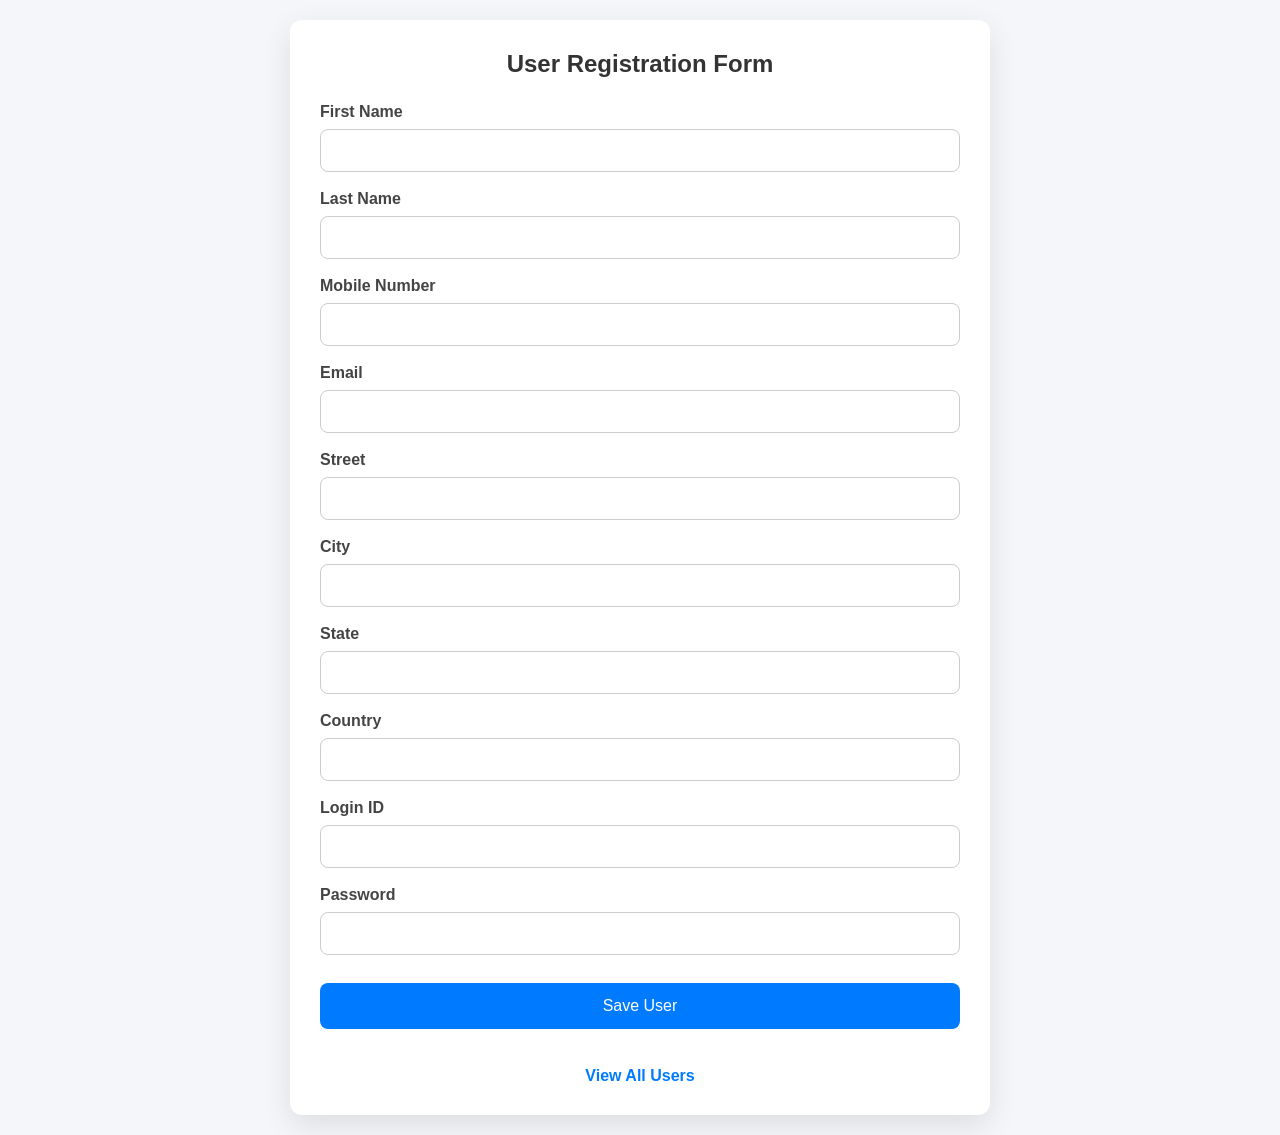
==== index.html @ 52127677 "first commit" ====
<!DOCTYPE html>
<html lang="en">

<head>
    <meta charset="UTF-8">
    <meta name="viewport" content="width=device-width, initial-scale=1.0">
    <title>User Registration</title>

    <link rel="stylesheet" href="style.css">
</head>

<body>

    <div class="container">

        <h2>User Registration Form</h2>

        <form id="userForm">

            <div class="input-group">
                <label>First Name</label>
                <input type="text" id="firstName" required>
            </div>

            <div class="input-group">
                <label>Last Name</label>
                <input type="text" id="lastName" required>
            </div>

            <div class="input-group">
                <label>Mobile Number</label>
                <input type="text" id="mobile" maxlength="10" required>
            </div>

            <div class="input-group">
                <label>Email</label>
                <input type="email" id="email" required>
            </div>

            <div class="input-group">
                <label>Street</label>
                <input type="text" id="street" required>
            </div>

            <div class="input-group">
                <label>City</label>
                <input type="text" id="city" required>
            </div>

            <div class="input-group">
                <label>State</label>
                <input type="text" id="state" required>
            </div>

            <div class="input-group">
                <label>Country</label>
                <input type="text" id="country" required>
            </div>

            <div class="input-group">
                <label>Login ID</label>
                <input type="text" id="loginId" maxlength="8" required>
            </div>

            <div class="input-group">
                <label>Password</label>
                <input type="password" id="password" required>
            </div>

            <button type="submit">Save User</button>

        </form>

        <br>

        <a href="view.html">View All Users</a>

    </div>

    <script src="https://code.jquery.com/jquery-3.7.1.min.js"></script>

    <script src="script.js"></script>

</body>

</html>
---- style.css ----
*{
    margin:0;
    padding:0;
    box-sizing:border-box;
    font-family:Arial, Helvetica, sans-serif;
}

body{
    background:#f4f6f9;
    display:flex;
    justify-content:center;
    align-items:center;
    min-height:100vh;
    padding:20px;
}

.container{
    width:100%;
    max-width:700px;
    background:#fff;
    padding:30px;
    border-radius:12px;
    box-shadow:0 10px 30px rgba(0,0,0,0.1);
}

h2{
    text-align:center;
    color:#333;
    margin-bottom:25px;
}

.input-group{
    margin-bottom:18px;
}

label{
    display:block;
    margin-bottom:8px;
    font-weight:bold;
    color:#444;
}

input{
    width:100%;
    padding:12px;
    border:1px solid #ccc;
    border-radius:8px;
    font-size:15px;
}

input:focus{
    outline:none;
    border-color:#007bff;
}

button{
    width:100%;
    padding:14px;
    background:#007bff;
    color:white;
    border:none;
    border-radius:8px;
    cursor:pointer;
    font-size:16px;
    margin-top:10px;
}

button:hover{
    background:#0056b3;
}

a{
    display:block;
    text-align:center;
    margin-top:20px;
    text-decoration:none;
    color:#007bff;
    font-weight:bold;
}

table{
    width:100%;
    border-collapse:collapse;
    margin-top:20px;
}

table th{
    background:#007bff;
    color:white;
}

table th,
table td{
    border:1px solid #ddd;
    padding:12px;
    text-align:center;
}

tr:nth-child(even){
    background:#f8f8f8;
}

@media(max-width:768px){

.container{
    padding:20px;
}

table{
    font-size:13px;
}

}
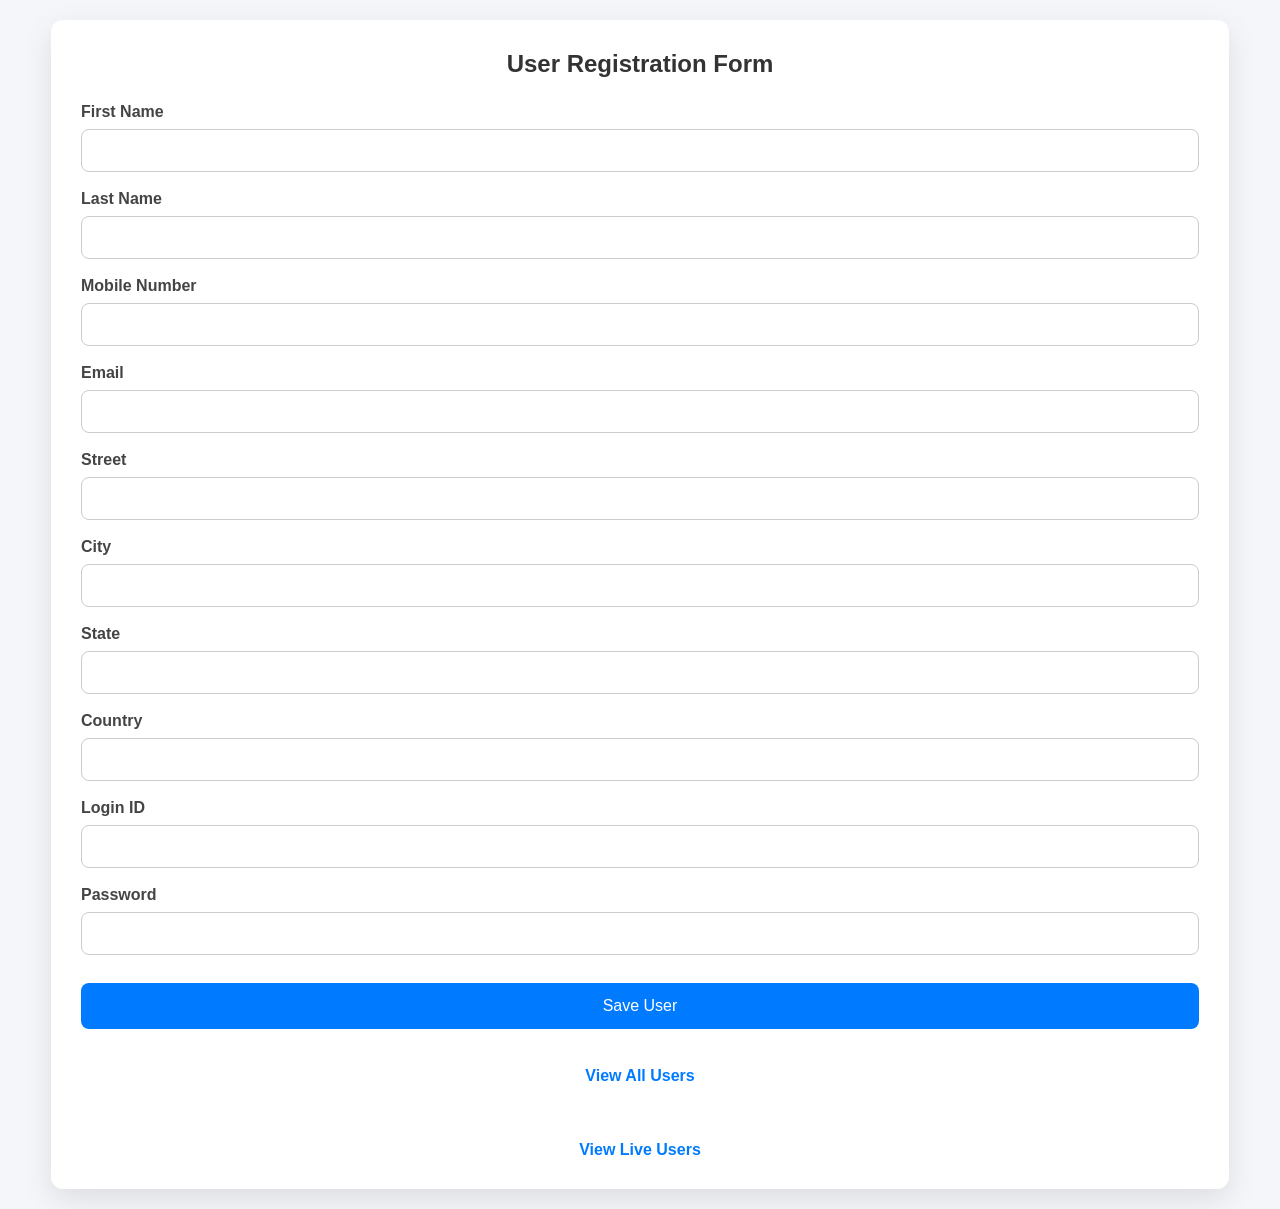
==== commit 128a63d9: "Frontend updated" ====
--- a/index.html
+++ b/index.html
@@ -75,9 +75,16 @@
 
         <a href="view.html">View All Users</a>
 
+        <br><br>
+
+    <a href="liveUsers.html">View Live Users</a>
+
     </div>
 
     <script src="https://code.jquery.com/jquery-3.7.1.min.js"></script>
+    <script src="https://cdn.socket.io/4.8.1/socket.io.min.js"></script>
+
+    <script src="socket.js"></script>
 
     <script src="script.js"></script>
 
--- a/style.css
+++ b/style.css
@@ -15,8 +15,8 @@
 }
 
 .container{
-    width:100%;
-    max-width:700px;
+    width:95%;
+    max-width:1400px;
     background:#fff;
     padding:30px;
     border-radius:12px;
@@ -78,36 +78,100 @@
     font-weight:bold;
 }
 
+/* ---------- Table ---------- */
+
+.table-container{
+    width:100%;
+    overflow-x:auto;
+    margin-top:20px;
+}
+
 table{
     width:100%;
+    min-width:1200px;
     border-collapse:collapse;
-    margin-top:20px;
 }
 
 table th{
     background:#007bff;
-    color:white;
+    color:#fff;
+    padding:12px;
+}
+
+table td{
+    padding:12px;
+    border:1px solid #ddd;
+    text-align:center;
+    vertical-align:middle;
+    word-break:break-word;
 }
 
 table th,
 table td{
     border:1px solid #ddd;
-    padding:12px;
-    text-align:center;
 }
 
-tr:nth-child(even){
+tbody tr:nth-child(even){
     background:#f8f8f8;
+}
+
+tbody tr:hover{
+    background:#eef5ff;
+}
+
+/* Column Widths */
+
+th:nth-child(1),
+td:nth-child(1),
+th:nth-child(2),
+td:nth-child(2){
+    min-width:120px;
+}
+
+th:nth-child(3),
+td:nth-child(3){
+    min-width:120px;
+}
+
+th:nth-child(4),
+td:nth-child(4){
+    min-width:240px;
+}
+
+th:nth-child(5),
+td:nth-child(5){
+    min-width:220px;
+}
+
+th:nth-child(6),
+td:nth-child(6){
+    min-width:140px;
+}
+
+th:nth-child(7),
+td:nth-child(7){
+    min-width:180px;
+}
+
+th:nth-child(8),
+td:nth-child(8){
+    min-width:120px;
+}
+
+th:nth-child(9),
+td:nth-child(9){
+    min-width:140px;
 }
 
 @media(max-width:768px){
 
-.container{
-    padding:20px;
-}
+    .container{
+        width:100%;
+        padding:20px;
+    }
 
-table{
-    font-size:13px;
-}
+    table{
+        min-width:1200px;
+    }
 
 }
